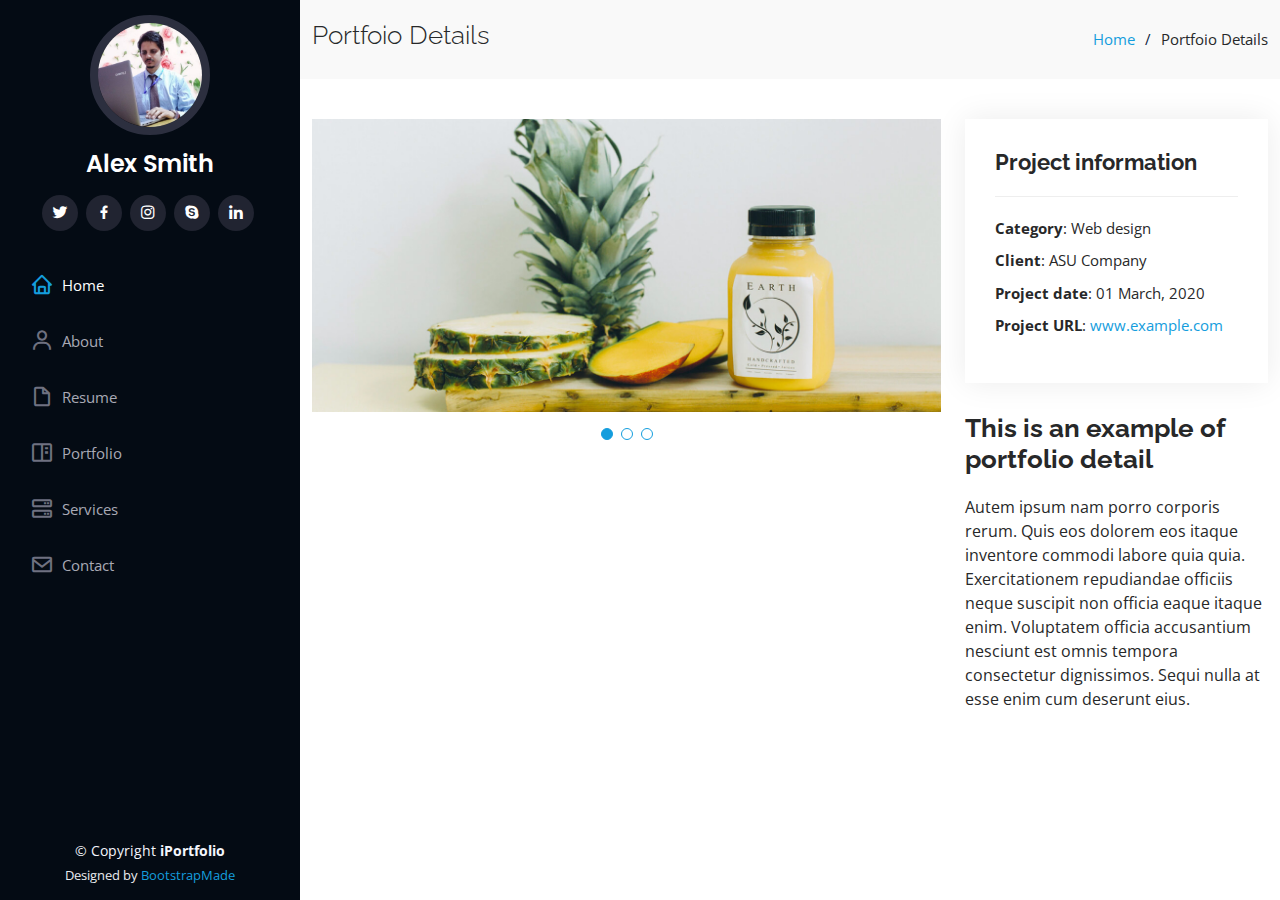
==== portfolio-details.html @ bb6c9711 "first commit" ====
<!DOCTYPE html>
<html lang="en">

<head>
  <meta charset="utf-8">
  <meta content="width=device-width, initial-scale=1.0" name="viewport">

  <title>Portfolio Details - iPortfolio Bootstrap Template</title>
  <meta content="" name="description">
  <meta content="" name="keywords">

  <!-- Favicons -->
  <link href="assets/img/favicon.png" rel="icon">
  <link href="assets/img/apple-touch-icon.png" rel="apple-touch-icon">

  <!-- Google Fonts -->
  <link href="https://fonts.googleapis.com/css?family=Open+Sans:300,300i,400,400i,600,600i,700,700i|Raleway:300,300i,400,400i,500,500i,600,600i,700,700i|Poppins:300,300i,400,400i,500,500i,600,600i,700,700i" rel="stylesheet">

  <!-- Vendor CSS Files -->
  <link href="assets/vendor/aos/aos.css" rel="stylesheet">
  <link href="assets/vendor/bootstrap/css/bootstrap.min.css" rel="stylesheet">
  <link href="assets/vendor/bootstrap-icons/bootstrap-icons.css" rel="stylesheet">
  <link href="assets/vendor/boxicons/css/boxicons.min.css" rel="stylesheet">
  <link href="assets/vendor/glightbox/css/glightbox.min.css" rel="stylesheet">
  <link href="assets/vendor/swiper/swiper-bundle.min.css" rel="stylesheet">

  <!-- Template Main CSS File -->
  <link href="assets/css/style.css" rel="stylesheet">

  <!-- =======================================================
  * Template Name: iPortfolio - v3.2.0
  * Template URL: https://bootstrapmade.com/iportfolio-bootstrap-portfolio-websites-template/
  * Author: BootstrapMade.com
  * License: https://bootstrapmade.com/license/
  ======================================================== -->
</head>

<body>

  <!-- ======= Mobile nav toggle button ======= -->
  <i class="bi bi-list mobile-nav-toggle d-xl-none"></i>

  <!-- ======= Header ======= -->
  <header id="header">
    <div class="d-flex flex-column">

      <div class="profile">
        <img src="assets/img/profile-img.jpg" alt="" class="img-fluid rounded-circle">
        <h1 class="text-light"><a href="index.html">Alex Smith</a></h1>
        <div class="social-links mt-3 text-center">
          <a href="#" class="twitter"><i class="bx bxl-twitter"></i></a>
          <a href="#" class="facebook"><i class="bx bxl-facebook"></i></a>
          <a href="#" class="instagram"><i class="bx bxl-instagram"></i></a>
          <a href="#" class="google-plus"><i class="bx bxl-skype"></i></a>
          <a href="#" class="linkedin"><i class="bx bxl-linkedin"></i></a>
        </div>
      </div>

      <nav id="navbar" class="nav-menu navbar">
        <ul>
          <li><a href="#hero" class="nav-link scrollto active"><i class="bx bx-home"></i> <span>Home</span></a></li>
          <li><a href="#about" class="nav-link scrollto"><i class="bx bx-user"></i> <span>About</span></a></li>
          <li><a href="#resume" class="nav-link scrollto"><i class="bx bx-file-blank"></i> <span>Resume</span></a></li>
          <li><a href="#portfolio" class="nav-link scrollto"><i class="bx bx-book-content"></i> <span>Portfolio</span></a></li>
          <li><a href="#services" class="nav-link scrollto"><i class="bx bx-server"></i> <span>Services</span></a></li>
          <li><a href="#contact" class="nav-link scrollto"><i class="bx bx-envelope"></i> <span>Contact</span></a></li>
        </ul>
      </nav><!-- .nav-menu -->
    </div>
  </header><!-- End Header -->

  <main id="main">

    <!-- ======= Breadcrumbs ======= -->
    <section id="breadcrumbs" class="breadcrumbs">
      <div class="container">

        <div class="d-flex justify-content-between align-items-center">
          <h2>Portfoio Details</h2>
          <ol>
            <li><a href="index.html">Home</a></li>
            <li>Portfoio Details</li>
          </ol>
        </div>

      </div>
    </section><!-- End Breadcrumbs -->

    <!-- ======= Portfolio Details Section ======= -->
    <section id="portfolio-details" class="portfolio-details">
      <div class="container">

        <div class="row gy-4">

          <div class="col-lg-8">
            <div class="portfolio-details-slider swiper-container">
              <div class="swiper-wrapper align-items-center">

                <div class="swiper-slide">
                  <img src="assets/img/portfolio/portfolio-details-1.jpg" alt="">
                </div>

                <div class="swiper-slide">
                  <img src="assets/img/portfolio/portfolio-details-2.jpg" alt="">
                </div>

                <div class="swiper-slide">
                  <img src="assets/img/portfolio/portfolio-details-3.jpg" alt="">
                </div>

              </div>
              <div class="swiper-pagination"></div>
            </div>
          </div>

          <div class="col-lg-4">
            <div class="portfolio-info">
              <h3>Project information</h3>
              <ul>
                <li><strong>Category</strong>: Web design</li>
                <li><strong>Client</strong>: ASU Company</li>
                <li><strong>Project date</strong>: 01 March, 2020</li>
                <li><strong>Project URL</strong>: <a href="#">www.example.com</a></li>
              </ul>
            </div>
            <div class="portfolio-description">
              <h2>This is an example of portfolio detail</h2>
              <p>
                Autem ipsum nam porro corporis rerum. Quis eos dolorem eos itaque inventore commodi labore quia quia. Exercitationem repudiandae officiis neque suscipit non officia eaque itaque enim. Voluptatem officia accusantium nesciunt est omnis tempora consectetur dignissimos. Sequi nulla at esse enim cum deserunt eius.
              </p>
            </div>
          </div>

        </div>

      </div>
    </section><!-- End Portfolio Details Section -->

  </main><!-- End #main -->

  <!-- ======= Footer ======= -->
  <footer id="footer">
    <div class="container">
      <div class="copyright">
        &copy; Copyright <strong><span>iPortfolio</span></strong>
      </div>
      <div class="credits">
        <!-- All the links in the footer should remain intact. -->
        <!-- You can delete the links only if you purchased the pro version. -->
        <!-- Licensing information: https://bootstrapmade.com/license/ -->
        <!-- Purchase the pro version with working PHP/AJAX contact form: https://bootstrapmade.com/iportfolio-bootstrap-portfolio-websites-template/ -->
        Designed by <a href="https://bootstrapmade.com/">BootstrapMade</a>
      </div>
    </div>
  </footer><!-- End  Footer -->

  <a href="#" class="back-to-top d-flex align-items-center justify-content-center"><i class="bi bi-arrow-up-short"></i></a>

  <!-- Vendor JS Files -->
  <script src="assets/vendor/aos/aos.js"></script>
  <script src="assets/vendor/bootstrap/js/bootstrap.bundle.min.js"></script>
  <script src="assets/vendor/glightbox/js/glightbox.min.js"></script>
  <script src="assets/vendor/isotope-layout/isotope.pkgd.min.js"></script>
  <script src="assets/vendor/php-email-form/validate.js"></script>
  <script src="assets/vendor/purecounter/purecounter.js"></script>
  <script src="assets/vendor/swiper/swiper-bundle.min.js"></script>
  <script src="assets/vendor/typed.js/typed.min.js"></script>
  <script src="assets/vendor/waypoints/noframework.waypoints.js"></script>

  <!-- Template Main JS File -->
  <script src="assets/js/main.js"></script>

</body>

</html>
---- assets/css/style.css ----
/**
* Template Name: iPortfolio - v3.2.0
* Template URL: https://bootstrapmade.com/iportfolio-bootstrap-portfolio-websites-template/
* Author: BootstrapMade.com
* License: https://bootstrapmade.com/license/
*/

/*--------------------------------------------------------------
# General
--------------------------------------------------------------*/
body {
  font-family: "Open Sans", sans-serif;
  color: #272829;
}

a {
  color: #149ddd;
  text-decoration: none;
}

a:hover {
  color: #37b3ed;
  text-decoration: none;
}

h1, h2, h3, h4, h5, h6 {
  font-family: "Raleway", sans-serif;
}

/*--------------------------------------------------------------
# Back to top button
--------------------------------------------------------------*/
.back-to-top {
  position: fixed;
  visibility: hidden;
  opacity: 0;
  right: 15px;
  bottom: 15px;
  z-index: 996;
  background: #149ddd;
  width: 40px;
  height: 40px;
  border-radius: 50px;
  transition: all 0.4s;
}

.back-to-top i {
  font-size: 28px;
  color: #fff;
  line-height: 0;
}

.back-to-top:hover {
  background: #2eafec;
  color: #fff;
}

.back-to-top.active {
  visibility: visible;
  opacity: 1;
}

/*--------------------------------------------------------------
# Header
--------------------------------------------------------------*/
#header {
  position: fixed;
  top: 0;
  left: 0;
  bottom: 0;
  width: 300px;
  transition: all ease-in-out 0.5s;
  z-index: 9997;
  transition: all 0.5s;
  padding: 0 15px;
  background: #040b14;
  overflow-y: auto;
}

#header .profile img {
  margin: 15px auto;
  display: block;
  width: 120px;
  border: 8px solid #2c2f3f;
}

#header .profile h1 {
  font-size: 24px;
  margin: 0;
  padding: 0;
  font-weight: 600;
  -moz-text-align-last: center;
  text-align-last: center;
  font-family: "Poppins", sans-serif;
}

#header .profile h1 a, #header .profile h1 a:hover {
  color: #fff;
  text-decoration: none;
}

#header .profile .social-links a {
  font-size: 18px;
  display: inline-block;
  background: #212431;
  color: #fff;
  line-height: 1;
  padding: 8px 0;
  margin-right: 4px;
  border-radius: 50%;
  text-align: center;
  width: 36px;
  height: 36px;
  transition: 0.3s;
}

#header .profile .social-links a:hover {
  background: #149ddd;
  color: #fff;
  text-decoration: none;
}

#main {
  margin-left: 300px;
}

@media (max-width: 1199px) {
  #header {
    left: -300px;
  }
  #main {
    margin-left: 0;
  }
}

/*--------------------------------------------------------------
# Navigation Menu
--------------------------------------------------------------*/
/* Desktop Navigation */
.nav-menu {
  padding: 30px 0 0 0;
}

.nav-menu * {
  margin: 0;
  padding: 0;
  list-style: none;
}

.nav-menu > ul > li {
  position: relative;
  white-space: nowrap;
}

.nav-menu a {
  display: flex;
  align-items: center;
  color: #a8a9b4;
  padding: 12px 15px;
  margin-bottom: 8px;
  transition: 0.3s;
  font-size: 15px;
}

.nav-menu a i {
  font-size: 24px;
  padding-right: 8px;
  color: #6f7180;
}

.nav-menu a:hover, .nav-menu .active, .nav-menu li:hover > a {
  text-decoration: none;
  color: #fff;
}

.nav-menu a:hover i, .nav-menu .active i, .nav-menu li:hover > a i {
  color: #149ddd;
}

/* Mobile Navigation */
.mobile-nav-toggle {
  position: fixed;
  right: 15px;
  top: 15px;
  z-index: 9998;
  border: 0;
  font-size: 24px;
  transition: all 0.4s;
  outline: none !important;
  background-color: #149ddd;
  color: #fff;
  width: 40px;
  height: 40px;
  display: inline-flex;
  align-items: center;
  justify-content: center;
  line-height: 0;
  border-radius: 50px;
  cursor: pointer;
}

.mobile-nav-active {
  overflow: hidden;
}

.mobile-nav-active #header {
  left: 0;
}

/*--------------------------------------------------------------
# Hero Section
--------------------------------------------------------------*/
#hero {
  width: 100%;
  height: 100vh;
  background: url("../img/hero-bg.jpg") top center;
  background-size: cover;
}

#hero:before {
  content: "";
  background: rgba(5, 13, 24, 0.3);
  position: absolute;
  bottom: 0;
  top: 0;
  left: 0;
  right: 0;
  z-index: 1;
}

#hero .hero-container {
  position: relative;
  z-index: 2;
  min-width: 300px;
}

#hero h1 {
  margin: 0 0 10px 0;
  font-size: 64px;
  font-weight: 700;
  line-height: 56px;
  color: #fff;
}

#hero p {
  color: #fff;
  margin-bottom: 50px;
  font-size: 26px;
  font-family: "Poppins", sans-serif;
}

#hero p span {
  color: #fff;
  padding-bottom: 4px;
  letter-spacing: 1px;
  border-bottom: 3px solid #149ddd;
}

@media (min-width: 1024px) {
  #hero {
    background-attachment: fixed;
  }
}

@media (max-width: 768px) {
  #hero h1 {
    font-size: 28px;
    line-height: 36px;
  }
  #hero h2 {
    font-size: 18px;
    line-height: 24px;
    margin-bottom: 30px;
  }
}

/*--------------------------------------------------------------
# Sections General
--------------------------------------------------------------*/
section {
  padding: 60px 0;
  overflow: hidden;
}

.section-bg {
  background: #f5f8fd;
}

.section-title {
  padding-bottom: 30px;
}

.section-title h2 {
  font-size: 32px;
  font-weight: bold;
  margin-bottom: 20px;
  padding-bottom: 20px;
  position: relative;
  color: #173b6c;
}

.section-title h2::after {
  content: '';
  position: absolute;
  display: block;
  width: 50px;
  height: 3px;
  background: #149ddd;
  bottom: 0;
  left: 0;
}

.section-title p {
  margin-bottom: 0;
}

/*--------------------------------------------------------------
# About
--------------------------------------------------------------*/
.about .content h3 {
  font-weight: 700;
  font-size: 26px;
  color: #173b6c;
}

.about .content ul {
  list-style: none;
  padding: 0;
}

.about .content ul li {
  margin-bottom: 20px;
  display: flex;
  align-items: center;
}

.about .content ul strong {
  margin-right: 10px;
}

.about .content ul i {
  font-size: 16px;
  margin-right: 5px;
  color: #149ddd;
  line-height: 0;
}

.about .content p:last-child {
  margin-bottom: 0;
}

/*--------------------------------------------------------------
# Facts
--------------------------------------------------------------*/
.facts {
  padding-bottom: 30px;
}

.facts .count-box {
  padding: 30px;
  width: 100%;
}

.facts .count-box i {
  display: block;
  font-size: 44px;
  color: #149ddd;
  float: left;
  line-height: 0;
}

.facts .count-box span {
  font-size: 48px;
  line-height: 40px;
  display: block;
  font-weight: 700;
  color: #050d18;
  margin-left: 60px;
}

.facts .count-box p {
  padding: 15px 0 0 0;
  margin: 0 0 0 60px;
  font-family: "Raleway", sans-serif;
  font-size: 14px;
  color: #122f57;
}

.facts .count-box a {
  font-weight: 600;
  display: block;
  margin-top: 20px;
  color: #122f57;
  font-size: 15px;
  font-family: "Poppins", sans-serif;
  transition: ease-in-out 0.3s;
}

.facts .count-box a:hover {
  color: #1f5297;
}

/*--------------------------------------------------------------
# Akills
--------------------------------------------------------------*/
.skills .progress {
  height: 60px;
  display: block;
  background: none;
  border-radius: 0;
}

.skills .progress .skill {
  padding: 0;
  margin: 0 0 6px 0;
  text-transform: uppercase;
  display: block;
  font-weight: 600;
  font-family: "Poppins", sans-serif;
  color: #050d18;
}

.skills .progress .skill .val {
  float: right;
  font-style: normal;
}

.skills .progress-bar-wrap {
  background: #dce8f8;
  height: 10px;
}

.skills .progress-bar {
  width: 1px;
  height: 10px;
  transition: .9s;
  background-color: #149ddd;
}

/*--------------------------------------------------------------
# Resume
--------------------------------------------------------------*/
.resume .resume-title {
  font-size: 26px;
  font-weight: 700;
  margin-top: 20px;
  margin-bottom: 20px;
  color: #050d18;
}

.resume .resume-item {
  padding: 0 0 20px 20px;
  margin-top: -2px;
  border-left: 2px solid #1f5297;
  position: relative;
}

.resume .resume-item h4 {
  line-height: 18px;
  font-size: 18px;
  font-weight: 600;
  text-transform: uppercase;
  font-family: "Poppins", sans-serif;
  color: #050d18;
  margin-bottom: 10px;
}

.resume .resume-item h5 {
  font-size: 16px;
  background: #e4edf9;
  padding: 5px 15px;
  display: inline-block;
  font-weight: 600;
  margin-bottom: 10px;
}

.resume .resume-item ul {
  padding-left: 20px;
}

.resume .resume-item ul li {
  padding-bottom: 10px;
}

.resume .resume-item:last-child {
  padding-bottom: 0;
}

.resume .resume-item::before {
  content: "";
  position: absolute;
  width: 16px;
  height: 16px;
  border-radius: 50px;
  left: -9px;
  top: 0;
  background: #fff;
  border: 2px solid #1f5297;
}

/*--------------------------------------------------------------
# Portfolio
--------------------------------------------------------------*/
.portfolio .portfolio-item {
  margin-bottom: 30px;
}

.portfolio #portfolio-flters {
  padding: 0;
  margin: 0 auto 35px auto;
  list-style: none;
  text-align: center;
  background: #fff;
  border-radius: 50px;
  padding: 2px 15px;
}

.portfolio #portfolio-flters li {
  cursor: pointer;
  display: inline-block;
  padding: 10px 15px 8px 15px;
  font-size: 14px;
  font-weight: 600;
  line-height: 1;
  text-transform: uppercase;
  color: #272829;
  margin-bottom: 5px;
  transition: all 0.3s ease-in-out;
}

.portfolio #portfolio-flters li:hover, .portfolio #portfolio-flters li.filter-active {
  color: #149ddd;
}

.portfolio #portfolio-flters li:last-child {
  margin-right: 0;
}

.portfolio .portfolio-wrap {
  transition: 0.3s;
  position: relative;
  overflow: hidden;
  z-index: 1;
}

.portfolio .portfolio-wrap::before {
  content: "";
  background: rgba(255, 255, 255, 0.5);
  position: absolute;
  left: 0;
  right: 0;
  top: 0;
  bottom: 0;
  transition: all ease-in-out 0.3s;
  z-index: 2;
  opacity: 0;
}

.portfolio .portfolio-wrap .portfolio-links {
  opacity: 1;
  left: 0;
  right: 0;
  bottom: -60px;
  z-index: 3;
  position: absolute;
  transition: all ease-in-out 0.3s;
  display: flex;
  justify-content: center;
}

.portfolio .portfolio-wrap .portfolio-links a {
  color: #fff;
  font-size: 28px;
  text-align: center;
  background: rgba(20, 157, 221, 0.75);
  transition: 0.3s;
  width: 50%;
}

.portfolio .portfolio-wrap .portfolio-links a:hover {
  background: rgba(20, 157, 221, 0.95);
}

.portfolio .portfolio-wrap .portfolio-links a + a {
  border-left: 1px solid #37b3ed;
}

.portfolio .portfolio-wrap:hover::before {
  top: 0;
  left: 0;
  right: 0;
  bottom: 0;
  opacity: 1;
}

.portfolio .portfolio-wrap:hover .portfolio-links {
  opacity: 1;
  bottom: 0;
}

/*--------------------------------------------------------------
# Portfolio Details
--------------------------------------------------------------*/
.portfolio-details {
  padding-top: 40px;
}

.portfolio-details .portfolio-details-slider img {
  width: 100%;
}

.portfolio-details .portfolio-details-slider .swiper-pagination {
  margin-top: 20px;
  position: relative;
}

.portfolio-details .portfolio-details-slider .swiper-pagination .swiper-pagination-bullet {
  width: 12px;
  height: 12px;
  background-color: #fff;
  opacity: 1;
  border: 1px solid #149ddd;
}

.portfolio-details .portfolio-details-slider .swiper-pagination .swiper-pagination-bullet-active {
  background-color: #149ddd;
}

.portfolio-details .portfolio-info {
  padding: 30px;
  box-shadow: 0px 0 30px rgba(5, 13, 24, 0.08);
}

.portfolio-details .portfolio-info h3 {
  font-size: 22px;
  font-weight: 700;
  margin-bottom: 20px;
  padding-bottom: 20px;
  border-bottom: 1px solid #eee;
}

.portfolio-details .portfolio-info ul {
  list-style: none;
  padding: 0;
  font-size: 15px;
}

.portfolio-details .portfolio-info ul li + li {
  margin-top: 10px;
}

.portfolio-details .portfolio-description {
  padding-top: 30px;
}

.portfolio-details .portfolio-description h2 {
  font-size: 26px;
  font-weight: 700;
  margin-bottom: 20px;
}

.portfolio-details .portfolio-description p {
  padding: 0;
}

/*--------------------------------------------------------------
# Services
--------------------------------------------------------------*/
.services .icon-box {
  margin-bottom: 20px;
}

.services .icon {
  float: left;
  display: flex;
  align-items: center;
  justify-content: center;
  width: 54px;
  height: 54px;
  background: #149ddd;
  border-radius: 50%;
  transition: 0.5s;
  border: 1px solid #149ddd;
}

.services .icon i {
  color: #fff;
  font-size: 24px;
  line-height: 0;
}

.services .icon-box:hover .icon {
  background: #fff;
}

.services .icon-box:hover .icon i {
  color: #149ddd;
}

.services .title {
  margin-left: 80px;
  font-weight: 700;
  margin-bottom: 15px;
  font-size: 18px;
}

.services .title a {
  color: #343a40;
}

.services .title a:hover {
  color: #149ddd;
}

.services .description {
  margin-left: 80px;
  line-height: 24px;
  font-size: 14px;
}

/*--------------------------------------------------------------
# Testimonials
--------------------------------------------------------------*/
.testimonials .testimonial-item {
  box-sizing: content-box;
  text-align: center;
  min-height: 320px;
}

.testimonials .testimonial-item .testimonial-img {
  width: 90px;
  border-radius: 50%;
  margin: 0 auto;
}

.testimonials .testimonial-item h3 {
  font-size: 18px;
  font-weight: bold;
  margin: 10px 0 5px 0;
  color: #111;
}

.testimonials .testimonial-item h4 {
  font-size: 14px;
  color: #999;
  margin: 0;
}

.testimonials .testimonial-item .quote-icon-left, .testimonials .testimonial-item .quote-icon-right {
  color: #c3e8fa;
  font-size: 26px;
}

.testimonials .testimonial-item .quote-icon-left {
  display: inline-block;
  left: -5px;
  position: relative;
}

.testimonials .testimonial-item .quote-icon-right {
  display: inline-block;
  right: -5px;
  position: relative;
  top: 10px;
}

.testimonials .testimonial-item p {
  font-style: italic;
  margin: 0 15px 15px 15px;
  padding: 20px;
  background: #fff;
  position: relative;
  margin-bottom: 35px;
  border-radius: 6px;
  box-shadow: 0px 2px 15px rgba(0, 0, 0, 0.1);
}

.testimonials .testimonial-item p::after {
  content: "";
  width: 0;
  height: 0;
  border-top: 20px solid #fff;
  border-right: 20px solid transparent;
  border-left: 20px solid transparent;
  position: absolute;
  bottom: -20px;
  left: calc(50% - 20px);
}

.testimonials .swiper-pagination {
  margin-top: 20px;
  position: relative;
}

.testimonials .swiper-pagination .swiper-pagination-bullet {
  width: 12px;
  height: 12px;
  background-color: #fff;
  opacity: 1;
  border: 1px solid #149ddd;
}

.testimonials .swiper-pagination .swiper-pagination-bullet-active {
  background-color: #149ddd;
}

/*--------------------------------------------------------------
# Contact
--------------------------------------------------------------*/
.contact {
  padding-bottom: 130px;
}

.contact .info {
  padding: 30px;
  background: #fff;
  width: 100%;
  box-shadow: 0 0 24px 0 rgba(0, 0, 0, 0.12);
}

.contact .info i {
  font-size: 20px;
  color: #149ddd;
  float: left;
  width: 44px;
  height: 44px;
  background: #dff3fc;
  display: flex;
  justify-content: center;
  align-items: center;
  border-radius: 50px;
  transition: all 0.3s ease-in-out;
}

.contact .info h4 {
  padding: 0 0 0 60px;
  font-size: 22px;
  font-weight: 600;
  margin-bottom: 5px;
  color: #050d18;
}

.contact .info p {
  padding: 0 0 10px 60px;
  margin-bottom: 20px;
  font-size: 14px;
  color: #173b6c;
}

.contact .info .email p {
  padding-top: 5px;
}

.contact .info .social-links {
  padding-left: 60px;
}

.contact .info .social-links a {
  font-size: 18px;
  display: inline-block;
  background: #333;
  color: #fff;
  line-height: 1;
  padding: 8px 0;
  border-radius: 50%;
  text-align: center;
  width: 36px;
  height: 36px;
  transition: 0.3s;
  margin-right: 10px;
}

.contact .info .social-links a:hover {
  background: #149ddd;
  color: #fff;
}

.contact .info .email:hover i, .contact .info .address:hover i, .contact .info .phone:hover i {
  background: #149ddd;
  color: #fff;
}

.contact .php-email-form {
  width: 100%;
  padding: 30px;
  background: #fff;
  box-shadow: 0 0 24px 0 rgba(0, 0, 0, 0.12);
}

.contact .php-email-form .form-group {
  padding-bottom: 8px;
}

.contact .php-email-form .validate {
  display: none;
  color: red;
  margin: 0 0 15px 0;
  font-weight: 400;
  font-size: 13px;
}

.contact .php-email-form .error-message {
  display: none;
  color: #fff;
  background: #ed3c0d;
  text-align: left;
  padding: 15px;
  font-weight: 600;
}

.contact .php-email-form .error-message br + br {
  margin-top: 25px;
}

.contact .php-email-form .sent-message {
  display: none;
  color: #fff;
  background: #18d26e;
  text-align: center;
  padding: 15px;
  font-weight: 600;
}

.contact .php-email-form .loading {
  display: none;
  background: #fff;
  text-align: center;
  padding: 15px;
}

.contact .php-email-form .loading:before {
  content: "";
  display: inline-block;
  border-radius: 50%;
  width: 24px;
  height: 24px;
  margin: 0 10px -6px 0;
  border: 3px solid #18d26e;
  border-top-color: #eee;
  -webkit-animation: animate-loading 1s linear infinite;
  animation: animate-loading 1s linear infinite;
}

.contact .php-email-form .form-group {
  margin-bottom: 15px;
}

.contact .php-email-form label {
  padding-bottom: 8px;
}

.contact .php-email-form input, .contact .php-email-form textarea {
  border-radius: 0;
  box-shadow: none;
  font-size: 14px;
}

.contact .php-email-form input {
  height: 44px;
}

.contact .php-email-form textarea {
  padding: 10px 15px;
}

.contact .php-email-form button[type="submit"] {
  background: #149ddd;
  border: 0;
  padding: 10px 24px;
  color: #fff;
  transition: 0.4s;
  border-radius: 4px;
}

.contact .php-email-form button[type="submit"]:hover {
  background: #37b3ed;
}

@-webkit-keyframes animate-loading {
  0% {
    transform: rotate(0deg);
  }
  100% {
    transform: rotate(360deg);
  }
}

@keyframes animate-loading {
  0% {
    transform: rotate(0deg);
  }
  100% {
    transform: rotate(360deg);
  }
}


/*--------------------------------------------------------------
# Breadcrumbs
--------------------------------------------------------------*/
.breadcrumbs {
  padding: 20px 0;
  background: #f9f9f9;
}

.breadcrumbs h2 {
  font-size: 26px;
  font-weight: 300;
}

.breadcrumbs ol {
  display: flex;
  flex-wrap: wrap;
  list-style: none;
  padding: 0;
  margin: 0;
  font-size: 15px;
}

.breadcrumbs ol li + li {
  padding-left: 10px;
}

.breadcrumbs ol li + li::before {
  display: inline-block;
  padding-right: 10px;
  color: #0e2442;
  content: "/";
}

@media (max-width: 768px) {
  .breadcrumbs .d-flex {
    display: block !important;
  }
  .breadcrumbs ol {
    display: block;
  }
  .breadcrumbs ol li {
    display: inline-block;
  }
}

/*--------------------------------------------------------------
# Footer
--------------------------------------------------------------*/
#footer {
  padding: 15px;
  color: #f4f6fd;
  font-size: 14px;
  position: fixed;
  left: 0;
  bottom: 0;
  width: 300px;
  z-index: 9999;
  background: #040b14;
}

#footer .copyright {
  text-align: center;
}

#footer .credits {
  padding-top: 5px;
  text-align: center;
  font-size: 13px;
  color: #eaebf0;
}

@media (max-width: 1199px) {
  #footer {
    position: static;
    width: auto;
    padding-right: 20px 15px;
  }
}
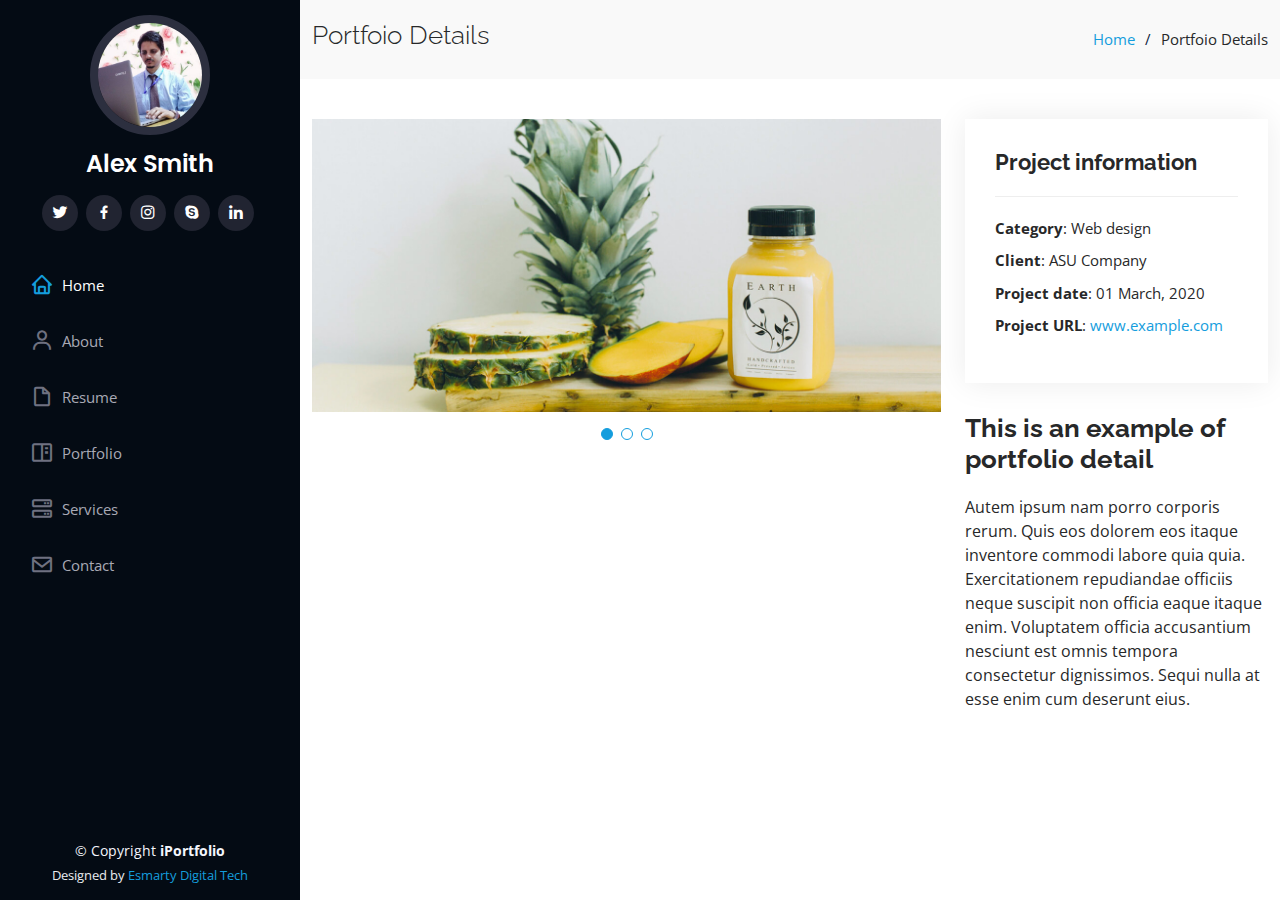
==== commit 75628b52: "update" ====
--- a/portfolio-details.html
+++ b/portfolio-details.html
@@ -149,7 +149,7 @@
         <!-- You can delete the links only if you purchased the pro version. -->
         <!-- Licensing information: https://bootstrapmade.com/license/ -->
         <!-- Purchase the pro version with working PHP/AJAX contact form: https://bootstrapmade.com/iportfolio-bootstrap-portfolio-websites-template/ -->
-        Designed by <a href="https://bootstrapmade.com/">BootstrapMade</a>
+        Designed by <a href="http://emartydigital.rf.gd/?i=1">Esmarty Digital Tech</a>
       </div>
     </div>
   </footer><!-- End  Footer -->
@@ -172,4 +172,4 @@
 
 </body>
 
-</html>+</html>
